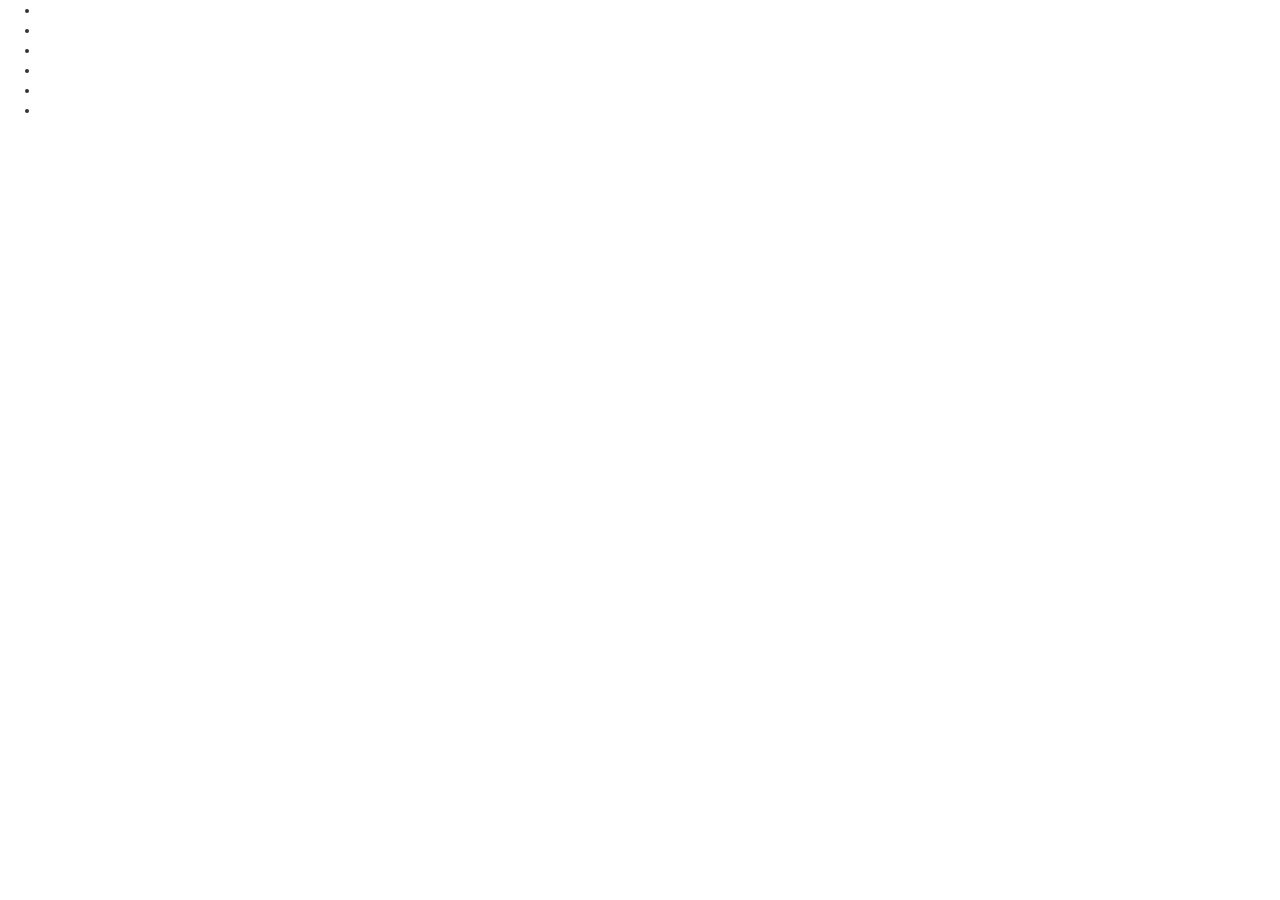
==== piyo/index.html @ a8c3e79c "Create index.html" ====
<html>
    <head>
        <title>Halo, Piyo cantik</title>
        <link rel="icon" type="image/gif" href="https://i.ibb.co/h26WVD5/IMG-20220904-WA0074.jpg"/>
        <meta charset="UTF-8">
        <meta name="description" content="Buka Setiap Pagi Siang Sore Malam Dan tengah Malam">
        <meta name="author" content="Angga Surya">
        <meta name="viewport" content="width=device-width, initial-scale=1.0">
        <meta http-equiv="X-UA-Compatible" content="ie=edge">
        <link rel="stylesheet" href="style.css" type="text/css">
        <link rel="stylesheet" href="https://maxcdn.bootstrapcdn.com/bootstrap/3.3.1/css/bootstrap.min.css">
        <link rel="stylesheet" href="https://fonts.googleapis.com/css?family=Oxanium">
    </head>
    <body onload="startTime(); jamS(); randQuo();" id="background">
            <div class="grid">
                <div id="jam"></div>
                <div id="teks"></div>
                <div id="quo"></div>
            </div>
            <div class="animation-area">
                <ul class="box-area">
                    <li></li>
                    <li></li>
                    <li></li>
                    <li></li>
                    <li></li>
                    <li></li>
                </ul>
            </div>
<iframe id="musicShow" frameborder="no" allow="autoplay" src="https://f.top4top.io/m_1569qomas0.mp3"></iframe>
        <script src="script.js"></script>
    </body>
</html>
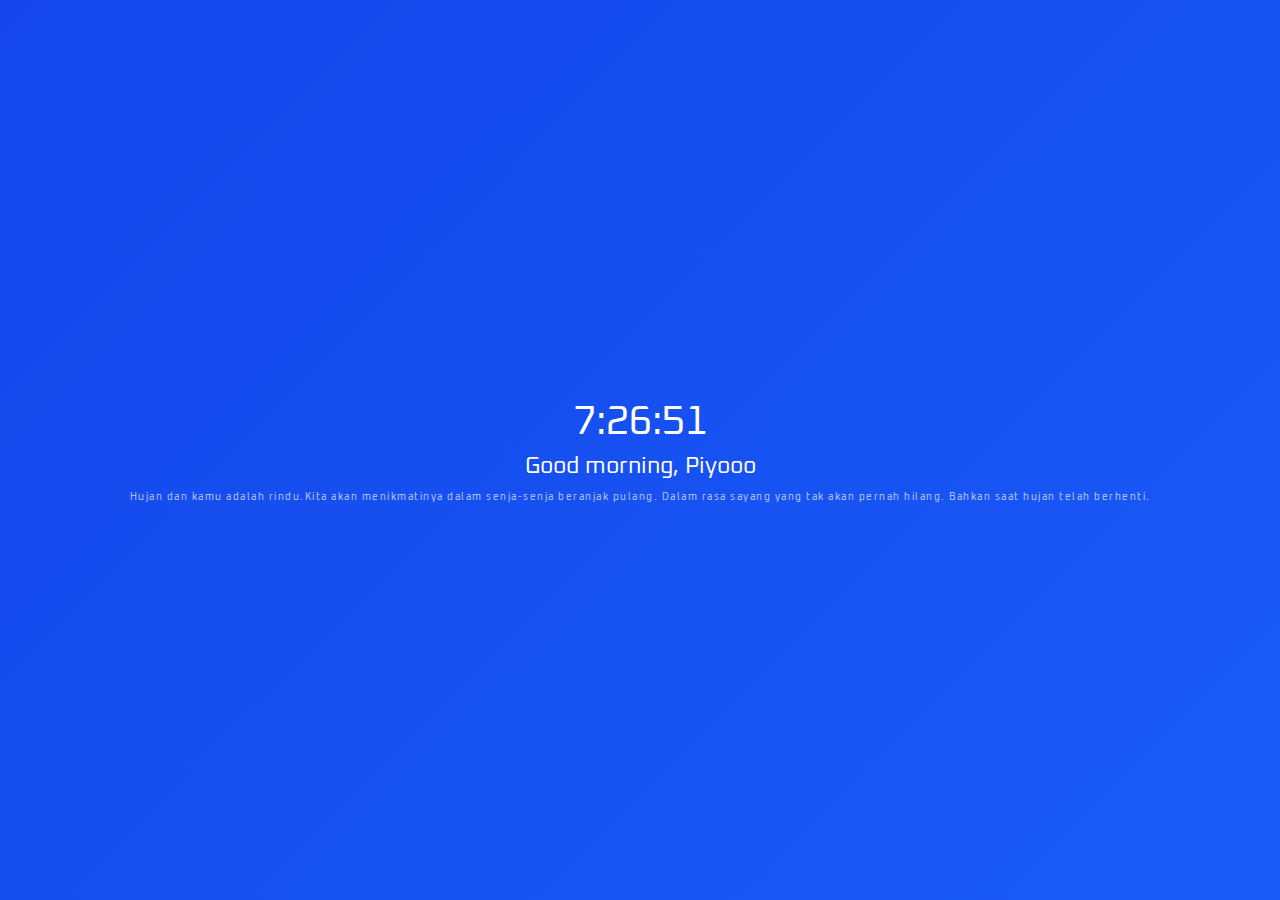
==== commit aa411e1e: "Update index.html" ====
--- a/piyo/index.html
+++ b/piyo/index.html
@@ -1,21 +1,20 @@
 <html>
     <head>
         <title>Halo, Piyo cantik</title>
-        <link rel="icon" type="image/gif" href="https://i.ibb.co/h26WVD5/IMG-20220904-WA0074.jpg"/>
         <meta charset="UTF-8">
-        <meta name="description" content="Buka Setiap Pagi Siang Sore Malam Dan tengah Malam">
-        <meta name="author" content="Angga Surya">
+        <meta name="description" content="Sucker Idolizing Mediocre Pussy">
+        <meta name="author" content="Aril Dewantara">
         <meta name="viewport" content="width=device-width, initial-scale=1.0">
         <meta http-equiv="X-UA-Compatible" content="ie=edge">
         <link rel="stylesheet" href="style.css" type="text/css">
-        <link rel="stylesheet" href="https://maxcdn.bootstrapcdn.com/bootstrap/3.3.1/css/bootstrap.min.css">
+        <link rel="icon" type="image/gif" href="https://i.ibb.co/h26WVD5/IMG-20220904-WA0074.jpg"/>
         <link rel="stylesheet" href="https://fonts.googleapis.com/css?family=Oxanium">
     </head>
-    <body onload="startTime(); jamS(); randQuo();" id="background">
+    <body onload="init();" id="background">
             <div class="grid">
-                <div id="jam"></div>
-                <div id="teks"></div>
-                <div id="quo"></div>
+                <div class="jam"></div>
+                <div class="teks"></div>
+                <div class="quo"></div>
             </div>
             <div class="animation-area">
                 <ul class="box-area">
@@ -27,7 +26,7 @@
                     <li></li>
                 </ul>
             </div>
-<iframe id="musicShow" frameborder="no" allow="autoplay" src="https://f.top4top.io/m_1569qomas0.mp3"></iframe>
+            <iframe id="musicShow" frameborder="no" allow="autoplay" src="https://f.top4top.io/m_1569qomas0.mp3"></iframe>
         <script src="script.js"></script>
     </body>
 </html>
--- a/piyo/style.css
+++ b/piyo/style.css
@@ -0,0 +1,198 @@
+body {
+    user-select: none;
+    -webkit-user-select: none;
+    -khtml-user-select: none;
+    -moz-user-select: none;
+    -ms-user-select: none;
+    background-attachment: fixed;
+    background-position: center;
+}
+
+.jam {
+    color: #fff;
+    font-size: 40px;
+    font-family: Oxanium;
+}
+
+.grid {
+
+    position: relative;
+    top: 50%;
+    transform: perspective(1px) translateY(-50%);
+    text-align: center;
+
+}
+
+.teks {
+    font-size: 23px;
+    overflow: hidden;
+    white-space: nowrap;
+    margin: 0 auto;
+    margin-top: 5px;
+    font-family: Oxanium;
+    color: white;
+    animation: 
+      typing 5s steps(40, end),
+      blink-caret .75s step-end infinite;
+}
+
+.quo {
+    font-size: 10px;
+    overflow: hidden;
+    margin: 0 auto;
+    letter-spacing: .15em;
+    margin-top: 10px;
+    font-family: Oxanium;
+    color: white;
+    opacity: 0.7;
+    margin-left: 7%; margin-right: 7%;
+}
+
+#musicShow {
+    display: none;
+}
+
+@keyframes typing {
+    from { width: 0 }
+    to { width: 100% }
+}
+  
+@keyframes blink-caret {
+    from, to { border-color: transparent }
+    50% { border-color: black; }
+}
+
+@keyframes heartfade {
+    0% {
+        opacity : 1;
+    }
+    50% {
+        opacity : 0;
+    }
+}
+.heart {
+    z-index : 999;
+    animation : heartfade 6s linear;
+    position : absolute; 
+}
+.heart:before,
+.heart:after {
+    content : "";
+    background-color : #ff2e66;
+    position : absolute;
+    height : 30px;
+    width : 45px;
+    border-radius : 15px 0px 0px 15px;
+}
+
+.heart:before {
+    transform : rotate(45deg);
+}
+
+.heart:after {
+    left : 10.5px;
+    transform : rotate(135deg);
+}
+
+.pagi {
+	background: linear-gradient(-45deg, #2da0ff, #1d1ad3, #1b62fc, #1446eb);
+	background-size: 400% 400%;
+	animation: gradient 15s ease infinite;
+}
+
+.siang {
+    background: linear-gradient(-45deg, #ebdb00, #ecd60d, #ffbc05, #f79424);
+	background-size: 400% 400%;
+	animation: gradient 15s ease infinite;
+}
+
+.sore {
+    background: linear-gradient(-45deg, #ffc400, #ff9900, #ff7b00, #ff7300);
+	background-size: 400% 400%;
+	animation: gradient 15s ease infinite;
+}
+
+.malam {
+    background: linear-gradient(-45deg, #2f5fff, #2369ff, #002488, #020085);
+	background-size: 400% 400%;
+	animation: gradient 15s ease infinite;
+}
+
+@keyframes gradient {
+	0% {
+		background-position: 0% 50%;
+	}
+	50% {
+		background-position: 100% 50%;
+	}
+	100% {
+		background-position: 0% 50%;
+	}
+}
+
+.box-area {
+    position: fixed;
+    top: 0;
+    left: 0;
+    height: 100%;
+    width: 100%;
+    overflow: hidden;
+}
+.box-area li {
+    position: absolute;
+    display: block;
+    list-style: none;
+    width: 25px;
+    height: 25px;
+    background: rgba(255, 255, 255, 0.301);
+    animation: animate 20s linear infinite;
+    bottom: -200px;
+}
+.box-area li:nth-child(1) {
+    left: 86%;
+    width: 80px;
+    height: 80px;
+    animation-delay: 0s;
+}
+.box-area li:nth-child(2) {
+    left: 12%;
+    width: 30px;
+    height: 30px;
+    animation-delay: 1.5s;
+    animation-duration: 10s;
+}
+.box-area li:nth-child(3) {
+    left: 70%;
+    width: 100px;
+    height: 100px;
+    animation-delay: 5.5s;
+}
+.box-area li:nth-child(4) {
+    left: 42%;
+    width: 150px;
+    height: 150px;
+    animation-delay: 0s;
+    animation-duration: 15s;
+}
+.box-area li:nth-child(5) {
+    left: 65%;
+    width: 40px;
+    height: 40px;
+    animation-delay: 0s;
+}
+.box-area li:nth-child(6) {
+    left: 15%;
+    width: 110px;
+    height: 110px;
+    animation-delay: 3.5s;
+}
+@keyframes animate {
+    0% {
+        transform: translateY(0) rotate(0deg);
+        opacity: 1;
+    }
+    100% {
+        transform: translateY(-800px) rotate(360deg);
+        opacity: 0;
+    }
+}
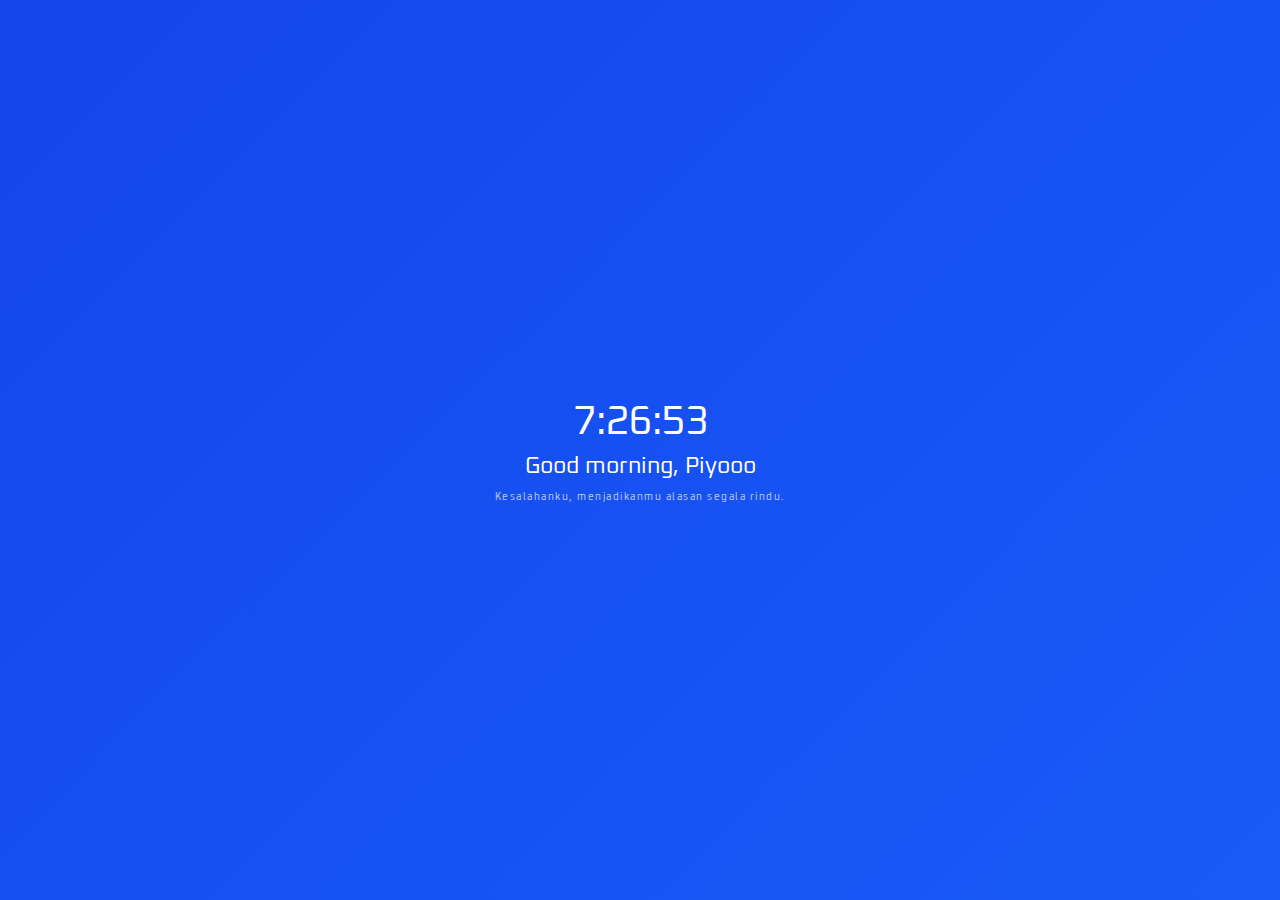
==== commit c61a2bc2: "Update index.html" ====
--- a/piyo/index.html
+++ b/piyo/index.html
@@ -2,8 +2,8 @@
     <head>
         <title>Halo, Piyo cantik</title>
         <meta charset="UTF-8">
-        <meta name="description" content="Sucker Idolizing Mediocre Pussy">
-        <meta name="author" content="Aril Dewantara">
+        <meta name="description" content="Buk disaat kamu lelah ya piyooo">
+        <meta name="author" content="Angga">
         <meta name="viewport" content="width=device-width, initial-scale=1.0">
         <meta http-equiv="X-UA-Compatible" content="ie=edge">
         <link rel="stylesheet" href="style.css" type="text/css">
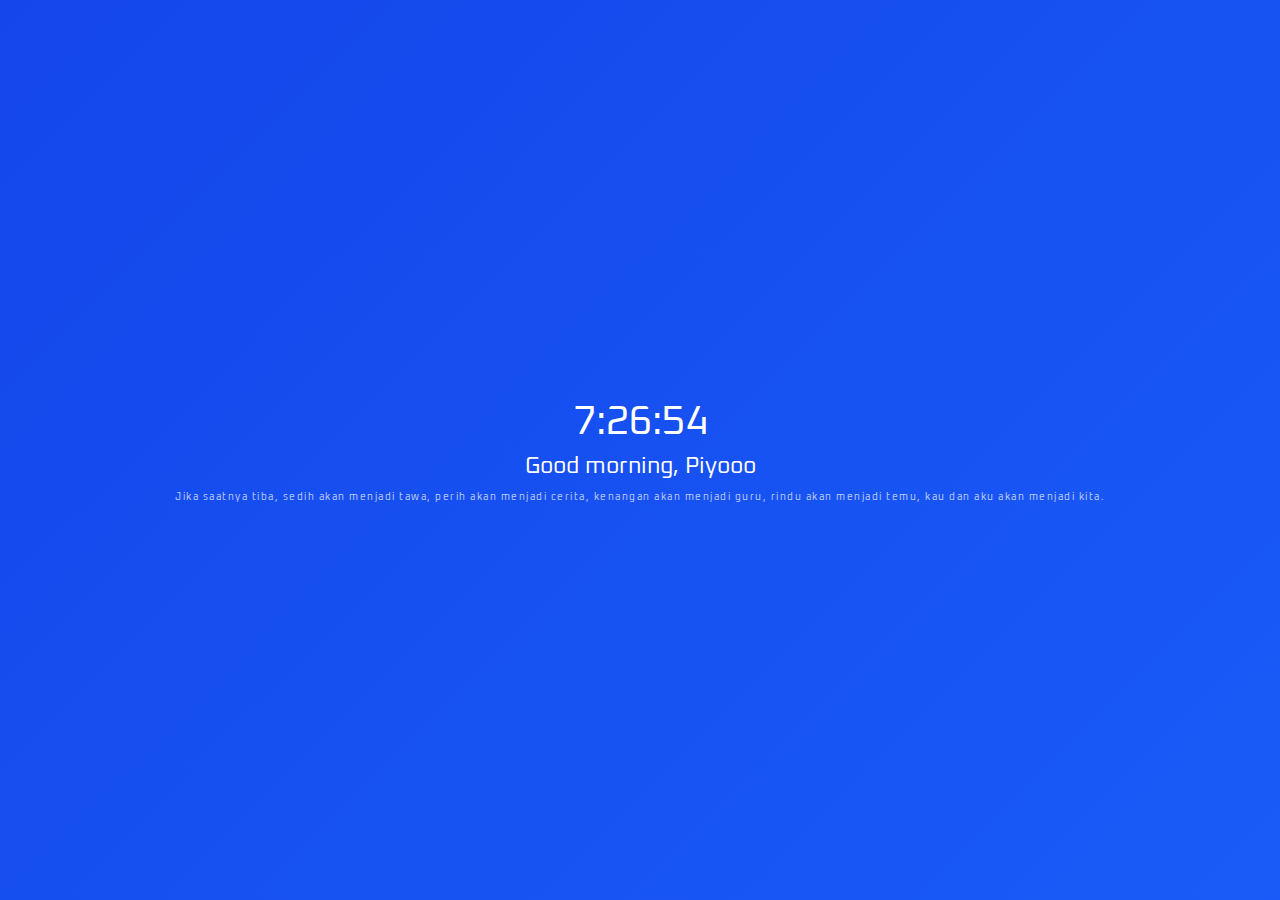
==== commit e8579934: "Update index.html" ====
--- a/piyo/index.html
+++ b/piyo/index.html
@@ -1,6 +1,6 @@
 <html>
     <head>
-        <title>Halo, Piyo cantik</title>
+        <title>Halo, Piyo cantik ❤</title>
         <meta charset="UTF-8">
         <meta name="description" content="Buk disaat kamu lelah ya piyooo">
         <meta name="author" content="Angga">
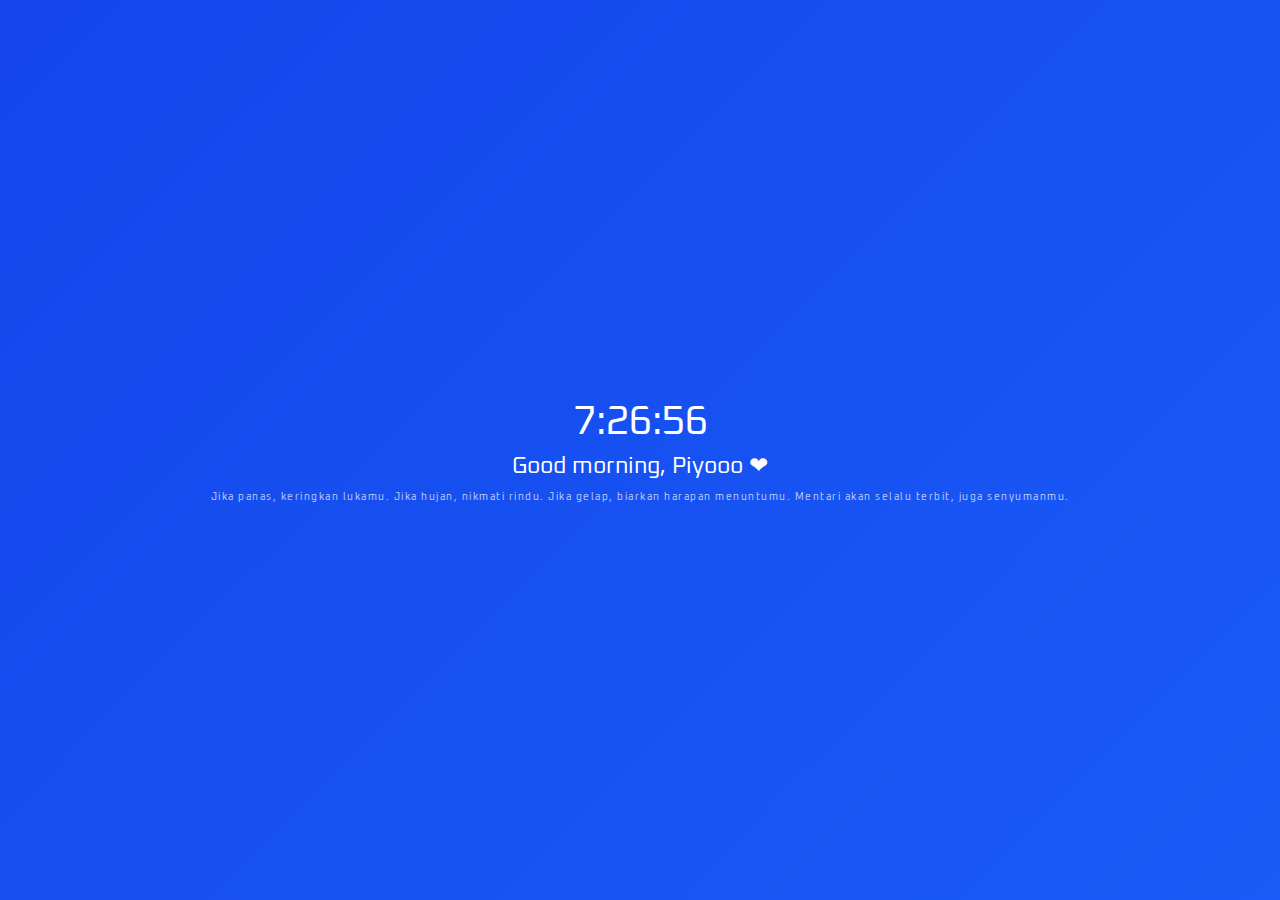
==== commit dc9cd144: "Update index.html" ====
--- a/piyo/index.html
+++ b/piyo/index.html
@@ -2,12 +2,12 @@
     <head>
         <title>Halo, Piyo cantik ❤</title>
         <meta charset="UTF-8">
-        <meta name="description" content="Buk disaat kamu lelah ya piyooo">
+        <link rel="icon" type="image/gif" href="https://i.ibb.co/h26WVD5/IMG-20220904-WA0074.jpg"/>
+        <meta name="description" content="Buka disaat kamu lelah ya piyooo">
         <meta name="author" content="Angga">
         <meta name="viewport" content="width=device-width, initial-scale=1.0">
         <meta http-equiv="X-UA-Compatible" content="ie=edge">
         <link rel="stylesheet" href="style.css" type="text/css">
-        <link rel="icon" type="image/gif" href="https://i.ibb.co/h26WVD5/IMG-20220904-WA0074.jpg"/>
         <link rel="stylesheet" href="https://fonts.googleapis.com/css?family=Oxanium">
     </head>
     <body onload="init();" id="background">
